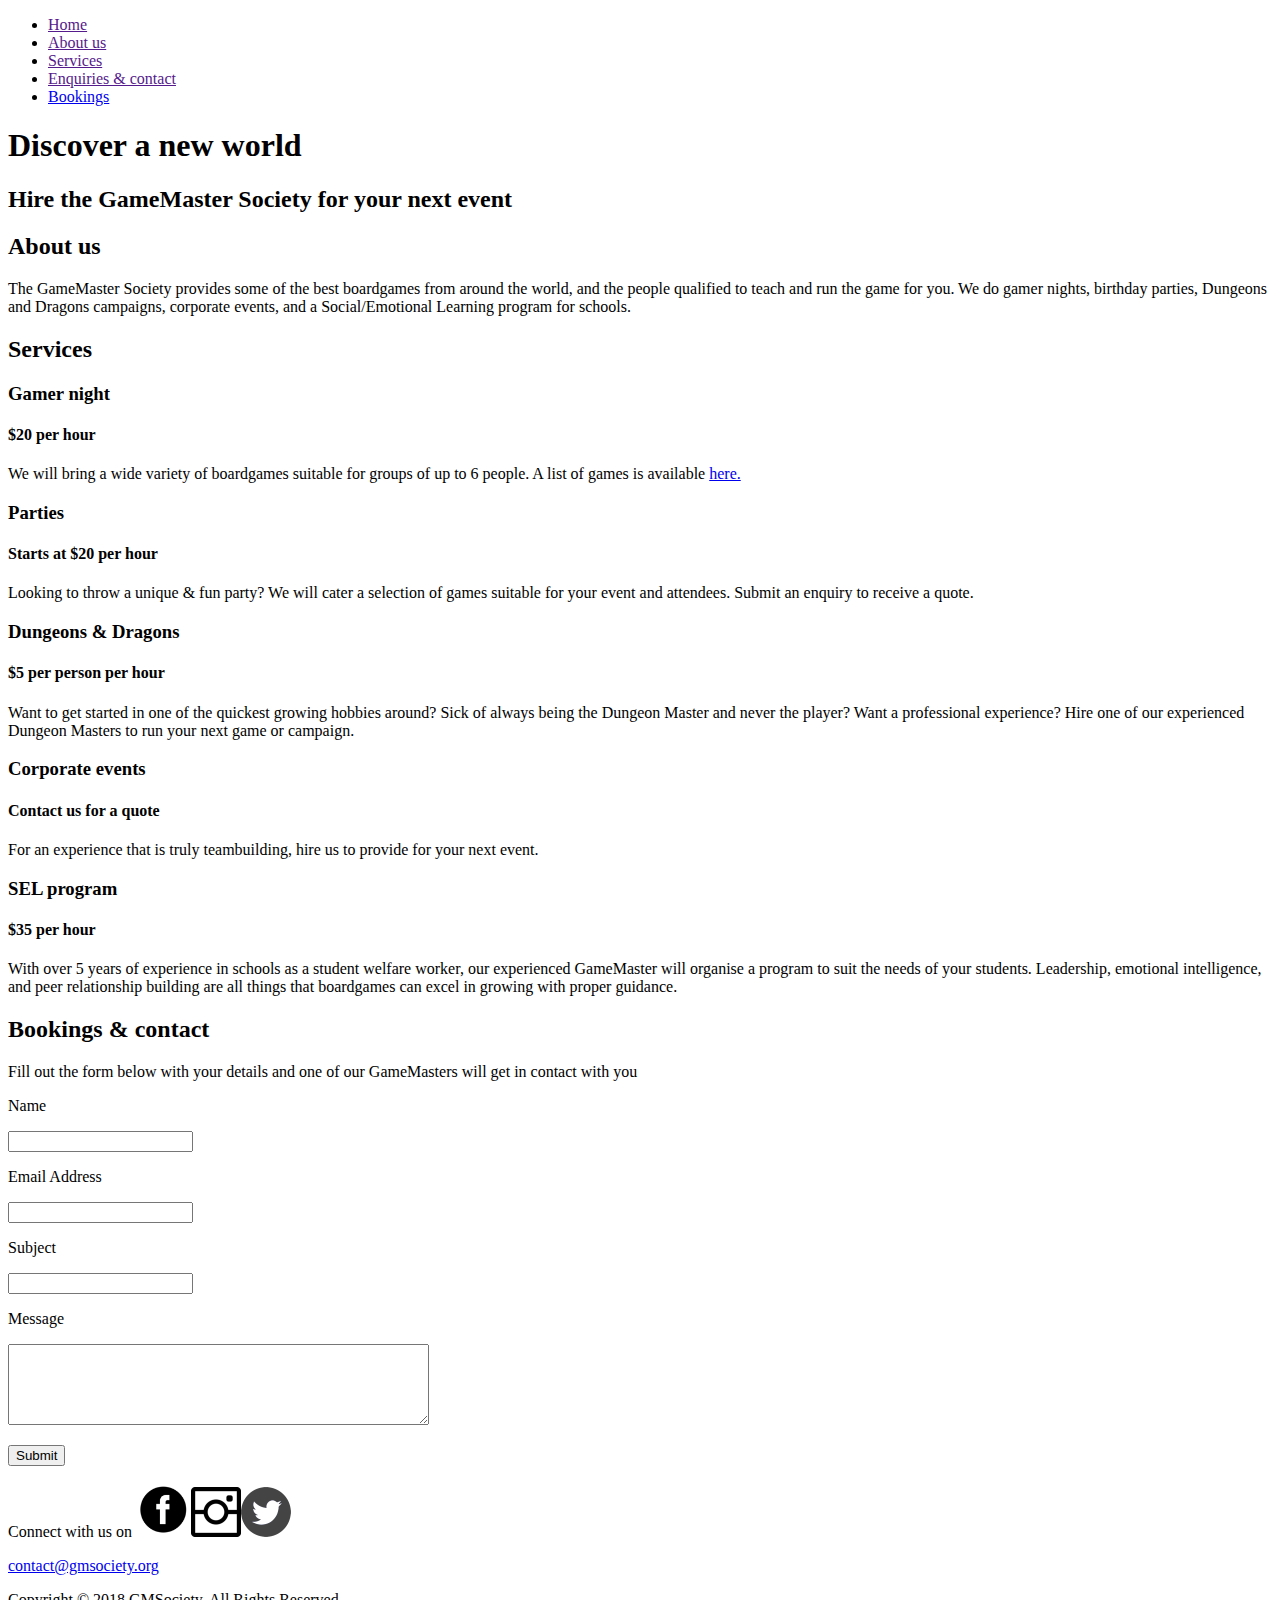
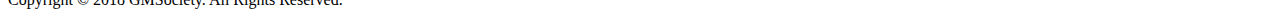
==== index.html @ 57d0c1d2 "Initial commit" ====
<!DOCTYPE html>
<html>

<script>

</script>

<head>
	<title>Game Master Society</title>
	<link rel="stylesheet" href="resources/gmsoc.css">
	<link href="https://fonts.googleapis.com/css?family=Abril+Fatface|Oswald" rel="stylesheet">
</head>

<header>
	<ul class="nav">
		<li><a href="">Home</a></li>
		<li><a href="">About us</a></li>
		<li><a href="">Services</a></li>
		<li><a href="">Enquiries &amp; contact</a></li>
		<li><a href="/book">Bookings</a></li>
	</ul>
</header>

<body>
	<h1>Discover a new world</h1>
	<h2>Hire the GameMaster Society for your next event</h2>
	<div id=about>
	<h2>About us</h2>
		<p>The GameMaster Society provides some of the best boardgames from around the world, and the people qualified to teach and run the game for you. We do gamer nights, birthday parties, Dungeons and Dragons campaigns, corporate events, and a Social/Emotional Learning program for schools.</p>
	</div>
	<div id=services>
	<h2>Services</h2>
	<div id=services1>
	<h3>Gamer night</h3>
		<h4>$20 per hour</h4>
		<p>We will bring a wide variety of boardgames suitable for groups of up to 6 people. A list of games is available <a href="gameslist.pdf">here.</a></p>
	<h3>Parties</h3>
		<h4>Starts at $20 per hour</h4>
		<p>Looking to throw a unique &amp; fun party? We will cater a selection of games suitable for your event and attendees. Submit an enquiry to receive a quote.</p>
	<h3>Dungeons &amp; Dragons</h3>
		<h4>$5 per person per hour</h4>
		<p>Want to get started in one of the quickest growing hobbies around? Sick of always being the Dungeon Master and never the player? Want a professional experience? Hire one of our experienced Dungeon Masters to run your next game or campaign.</p>
	</div>
	<div id=services2>
	<h3>Corporate events</h3>
		<h4>Contact us for a quote</h4>
		<p>For an experience that is truly teambuilding, hire us to provide for your next event.</p>
	<h3>SEL program</h3>
		<h4>$35 per hour</h4>
		<p>With over 5 years of experience in schools as a student welfare worker, our experienced GameMaster will organise a program to suit the needs of your students. Leadership, emotional intelligence, and peer relationship building are all things that boardgames can excel in growing with proper guidance.</p>
	</div>
</div>
	<div id=bookings>
	<h2>Bookings &amp; contact</h2>
		<p>Fill out the form below with your details and one of our GameMasters will get in contact with you</p>
		<form action="booking.php" method="post">
	<p>Name</p>
		<p><input name="name" required></p>
	<p>Email Address</p>
		<p><input type="email" name="email" required></p>
	<p>Subject</p>
		<p><input name="subject" required></p>
	<p>Message</p>
		<textarea rows="5" cols="50"></textarea>
	<p><input type="submit"></p>
	</form>
</div>
</body>

<footer>
	<p>Connect with us on <a href="facebook.com"><img src="resources/facebook.png" width="55" height="55" title="Facebook" alt="Facebook"></a><a href="instagram.com"><img src="resources/instagram.png" width="50" height="50" title="Instagram" alt="Instagram"></a><a href="twitter.com"><img src="resources/twitter.png" width="50" height="50" title="Twitter" alt="Twitter"></a></p>
	<p><a href="mailto:contact@gmsociety.org">contact@gmsociety.org</a></p>
	<p>Copyright © 2018 GMSociety. All Rights Reserved.</p>
</footer>
</html>
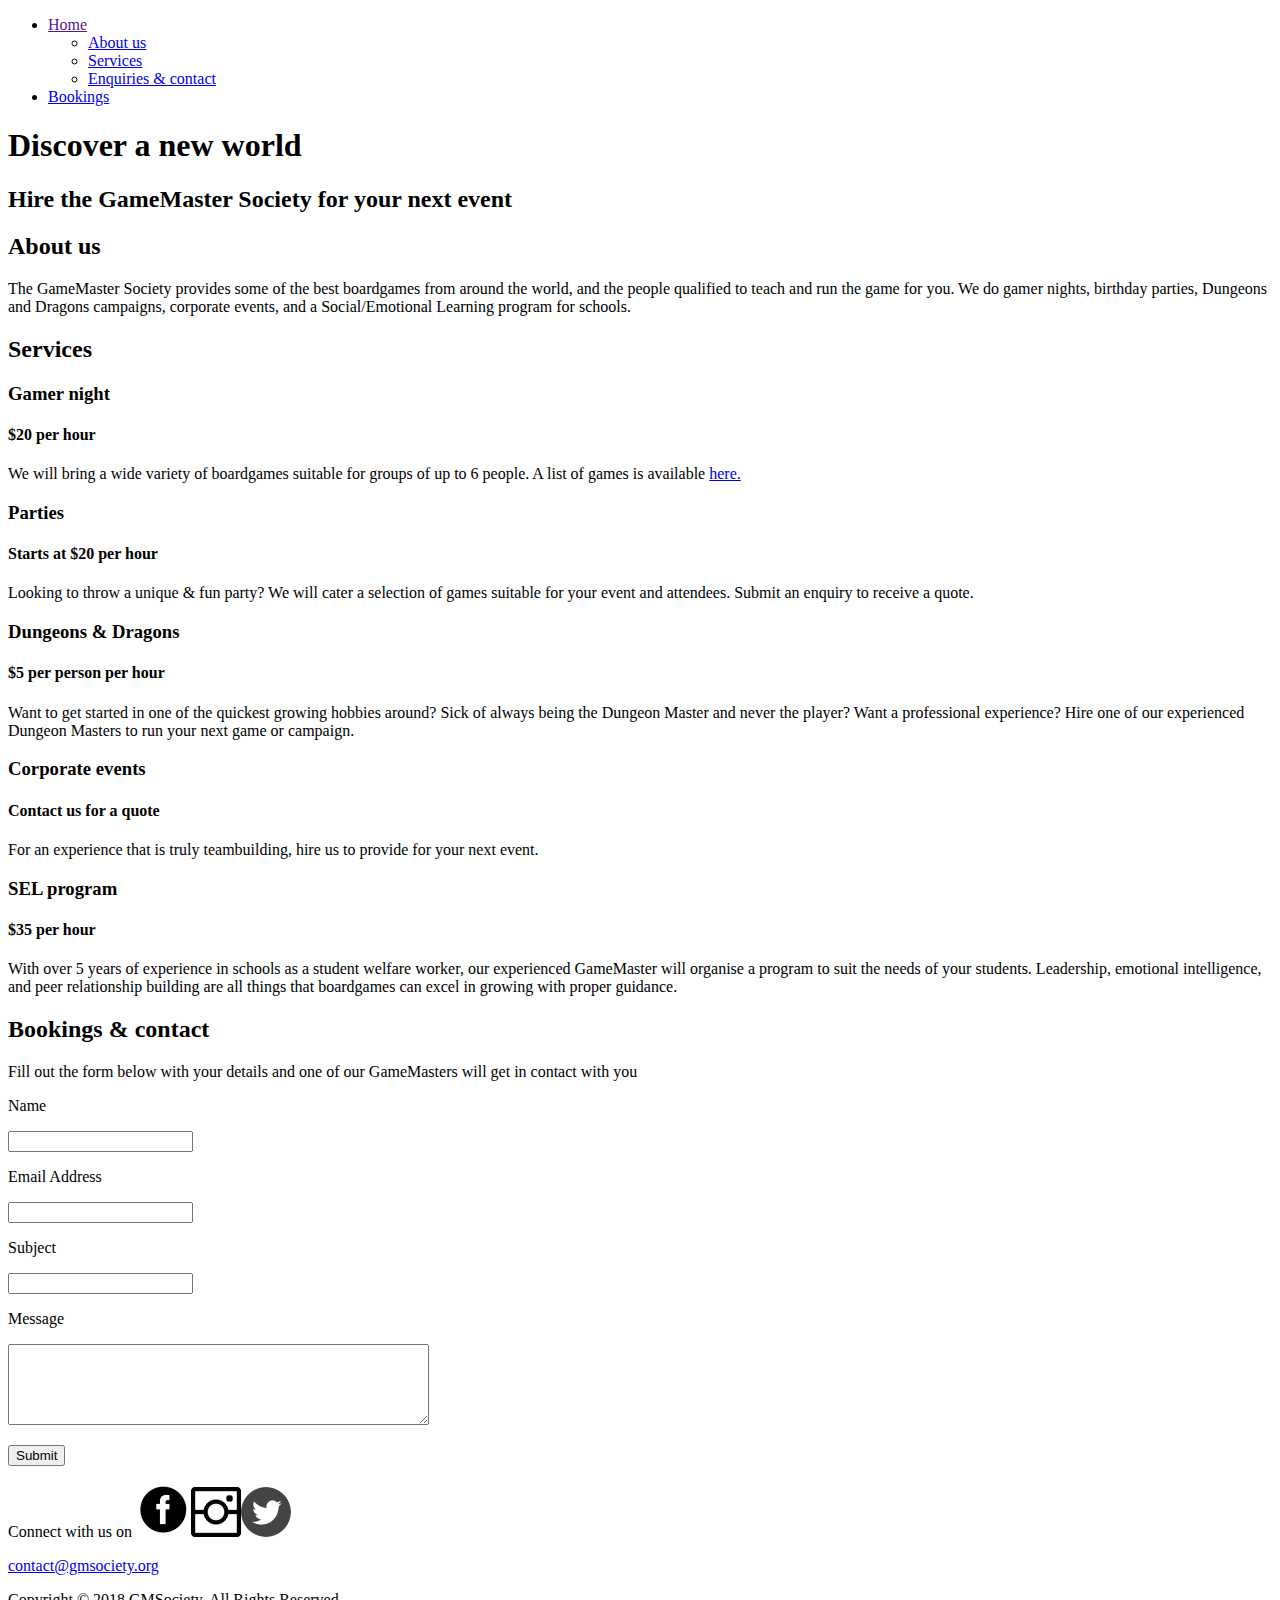
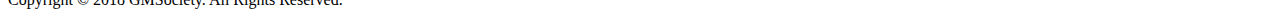
==== commit ebd4e71c: "Nav update" ====
--- a/index.html
+++ b/index.html
@@ -14,9 +14,11 @@
 <header>
 	<ul class="nav">
 		<li><a href="">Home</a></li>
-		<li><a href="">About us</a></li>
-		<li><a href="">Services</a></li>
-		<li><a href="">Enquiries &amp; contact</a></li>
+			<ul class="jumpnav">
+				<li><a href="#about">About us</a></li>
+				<li><a href="#services">Services</a></li>
+				<li><a href="#enquiry">Enquiries &amp; contact</a></li>
+			</ul>
 		<li><a href="/book">Bookings</a></li>
 	</ul>
 </header>
@@ -50,7 +52,7 @@
 		<p>With over 5 years of experience in schools as a student welfare worker, our experienced GameMaster will organise a program to suit the needs of your students. Leadership, emotional intelligence, and peer relationship building are all things that boardgames can excel in growing with proper guidance.</p>
 	</div>
 </div>
-	<div id=bookings>
+	<div id=enquiry>
 	<h2>Bookings &amp; contact</h2>
 		<p>Fill out the form below with your details and one of our GameMasters will get in contact with you</p>
 		<form action="booking.php" method="post">
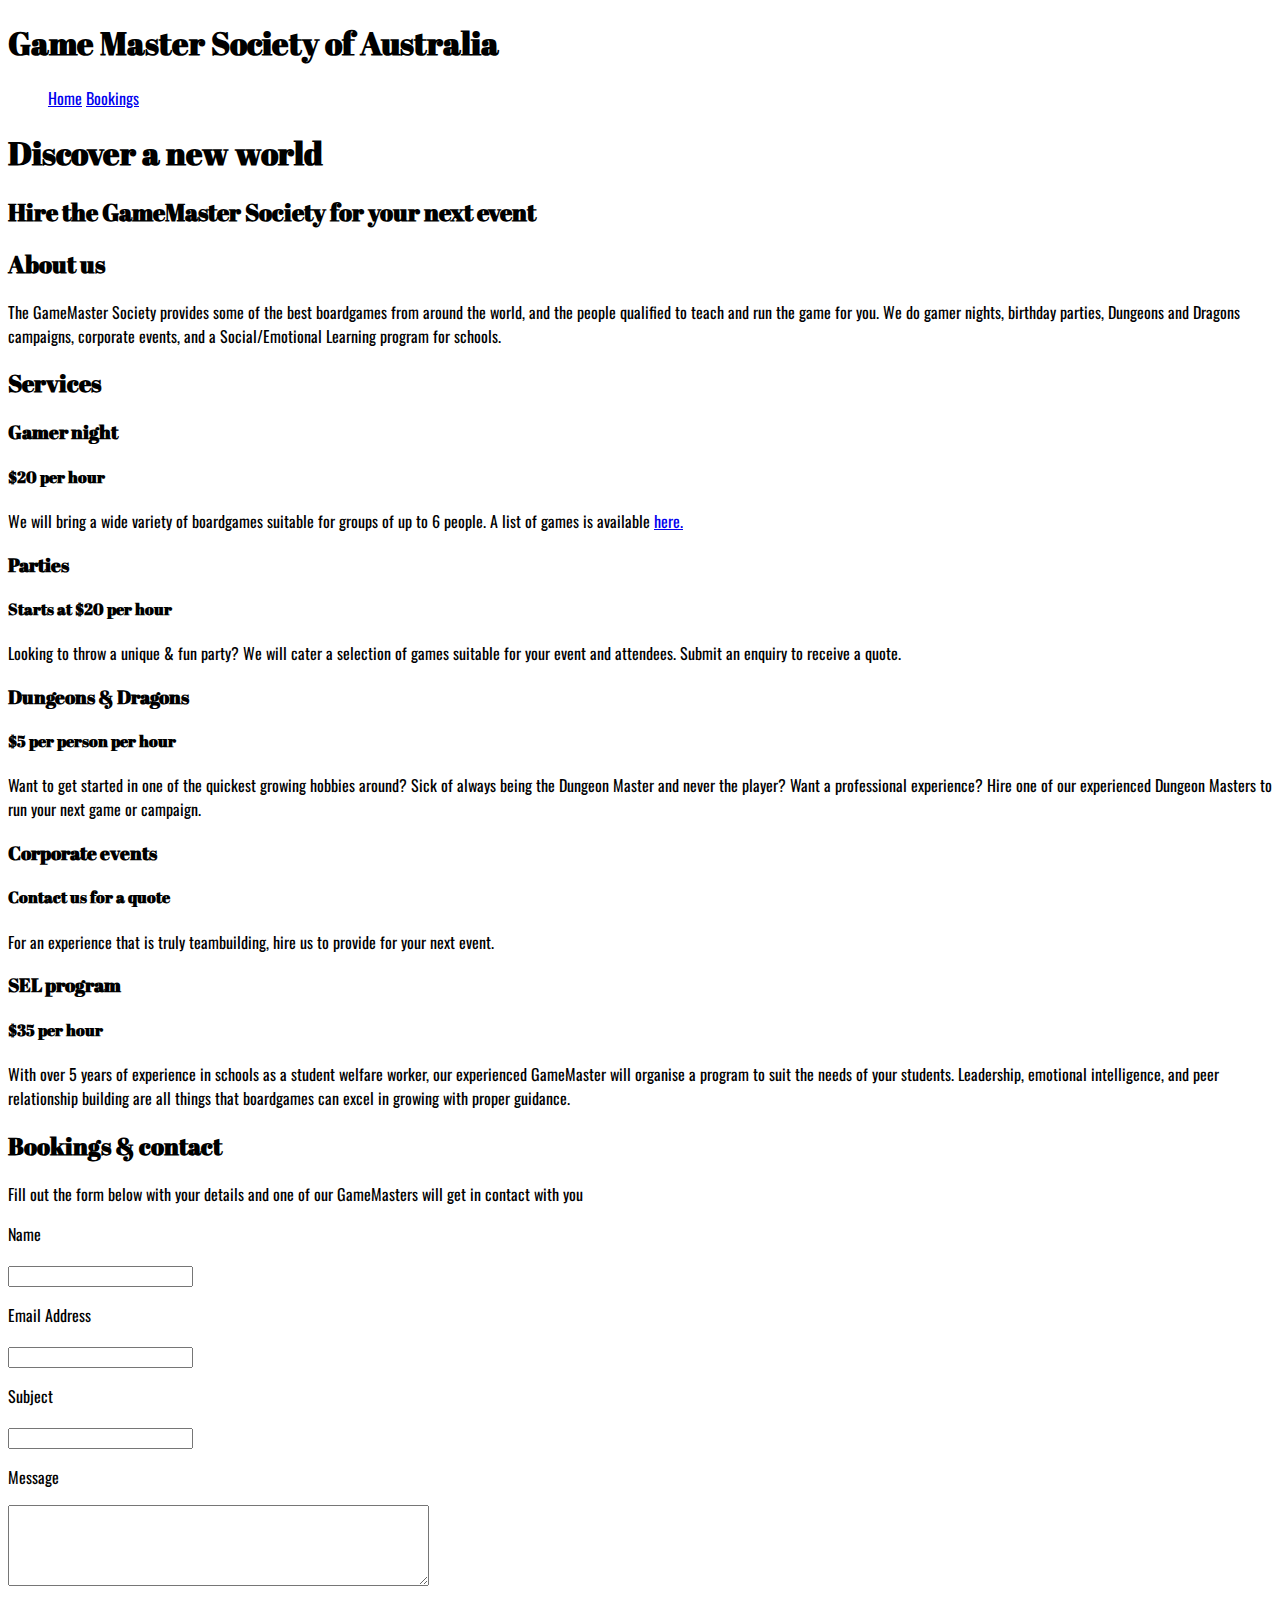
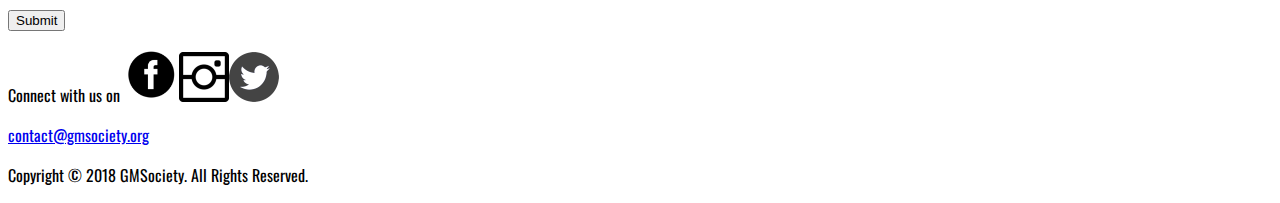
==== commit c8a673ed: "Navmenu fix" ====
--- a/index.html
+++ b/index.html
@@ -12,20 +12,26 @@
 </head>
 
 <header>
-	<ul class="nav">
-		<li><a href="">Home</a></li>
-			<ul class="jumpnav">
+	<h1>Game Master Society of Australia</h1>
+<div id="nav">
+	<ul>
+		<li><a href="#home">Home</a>
+			<ul>
 				<li><a href="#about">About us</a></li>
 				<li><a href="#services">Services</a></li>
 				<li><a href="#enquiry">Enquiries &amp; contact</a></li>
 			</ul>
+		</li>
 		<li><a href="/book">Bookings</a></li>
 	</ul>
+</div>
 </header>
 
 <body>
+	<div id=home>
 	<h1>Discover a new world</h1>
 	<h2>Hire the GameMaster Society for your next event</h2>
+	</div>
 	<div id=about>
 	<h2>About us</h2>
 		<p>The GameMaster Society provides some of the best boardgames from around the world, and the people qualified to teach and run the game for you. We do gamer nights, birthday parties, Dungeons and Dragons campaigns, corporate events, and a Social/Emotional Learning program for schools.</p>
--- a/resources/gmsoc.css
+++ b/resources/gmsoc.css
@@ -0,0 +1,23 @@
+h1, h2, h3, h4 {
+	font-family: 'Abril Fatface', cursive;
+}
+
+p, li {
+	font-family: 'Oswald', sans-serif;
+}
+#nav li{
+	display: inline;
+}
+#nav li ul{
+	position: absolute;
+	display: block;
+	visibility: hidden;
+	opacity: 0;
+	transition: all 0.5s ease;
+}
+#nav li:hover ul{
+	position: absolute;
+	display: block;
+	visibility: visible;
+	opacity: 1;
+}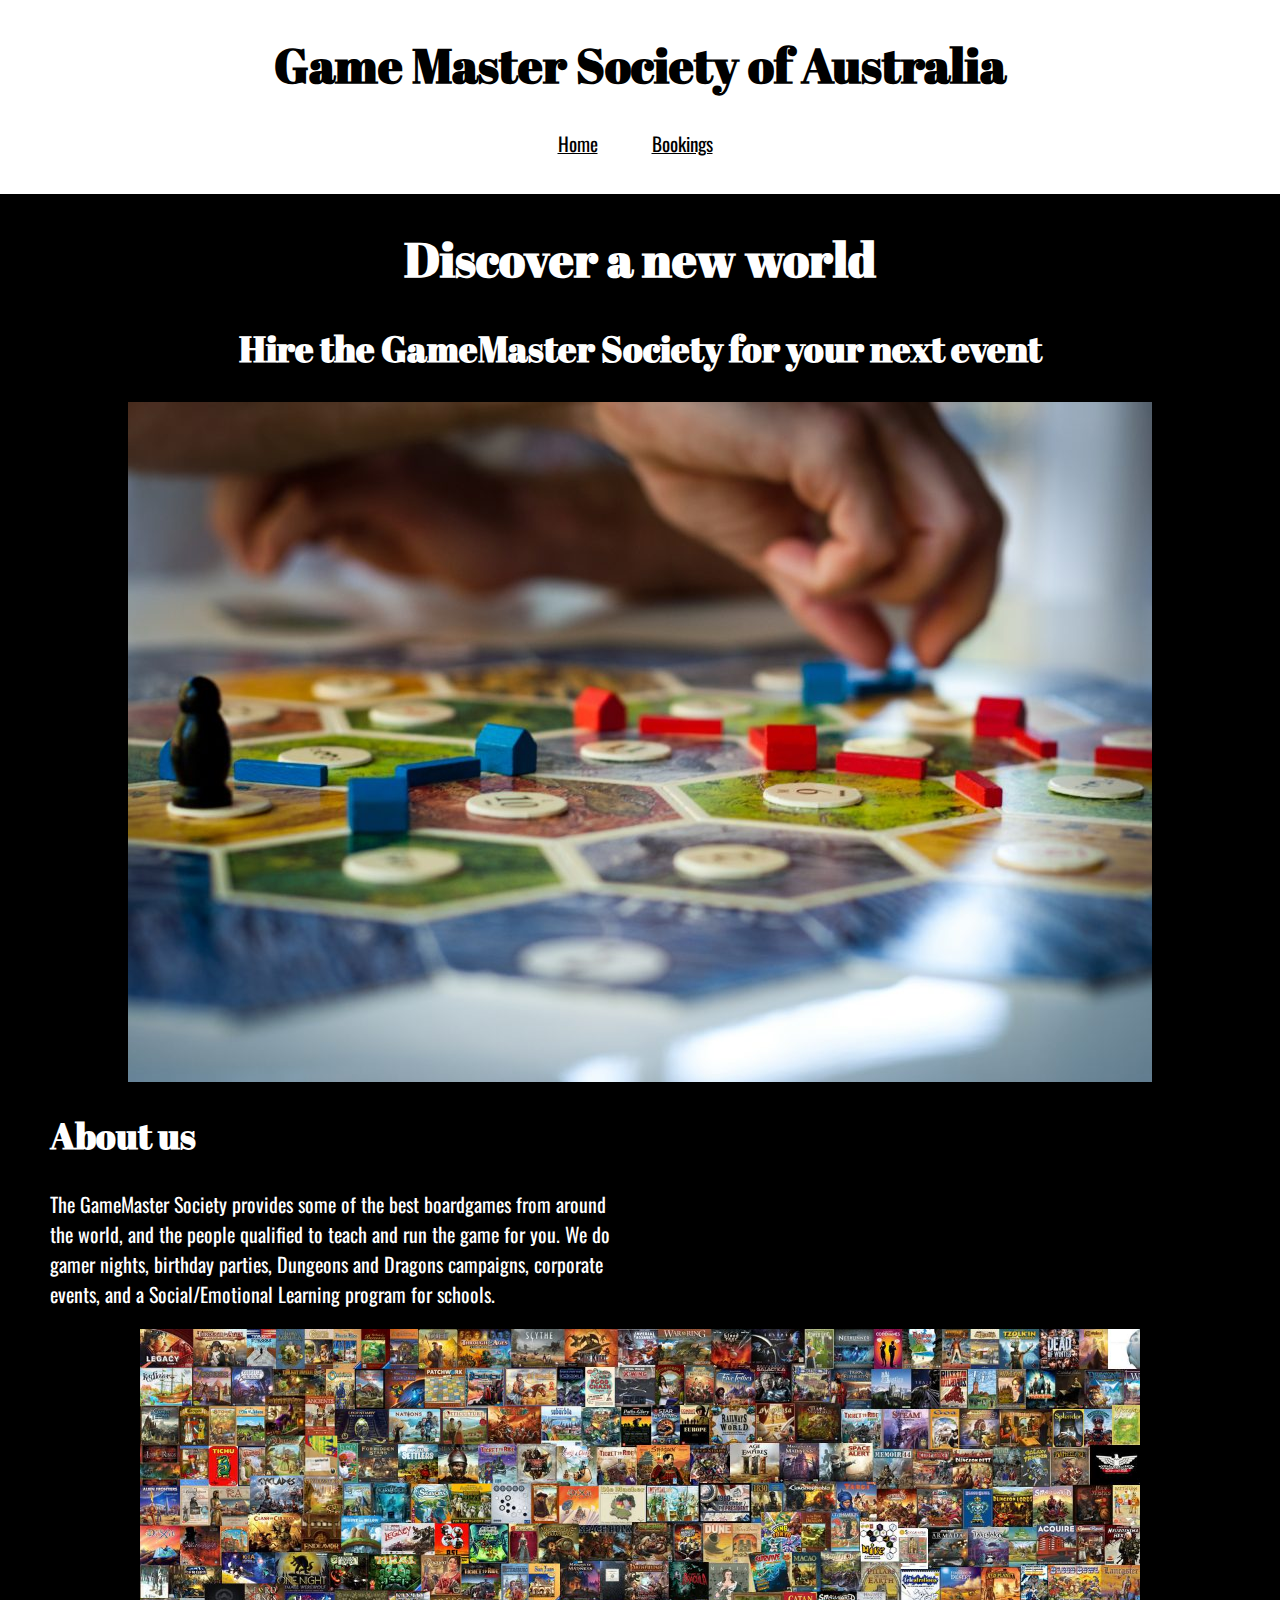
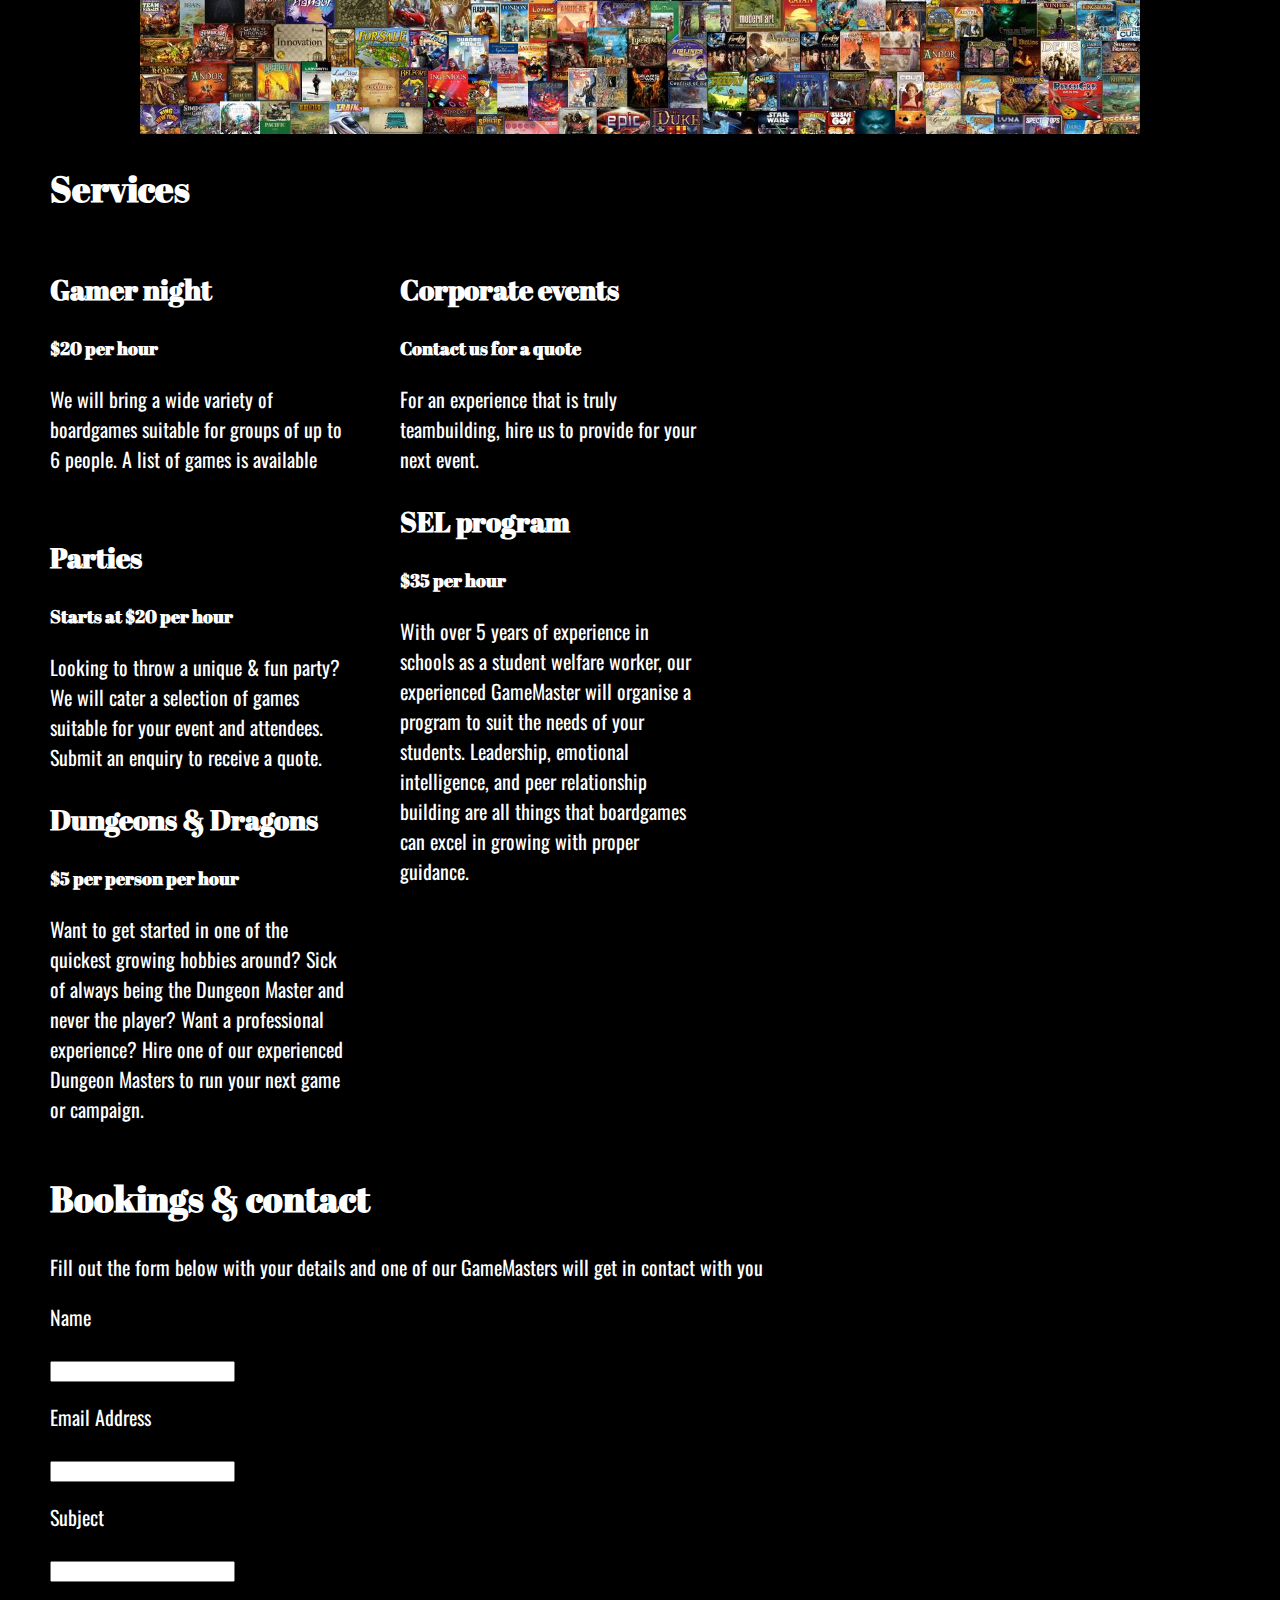
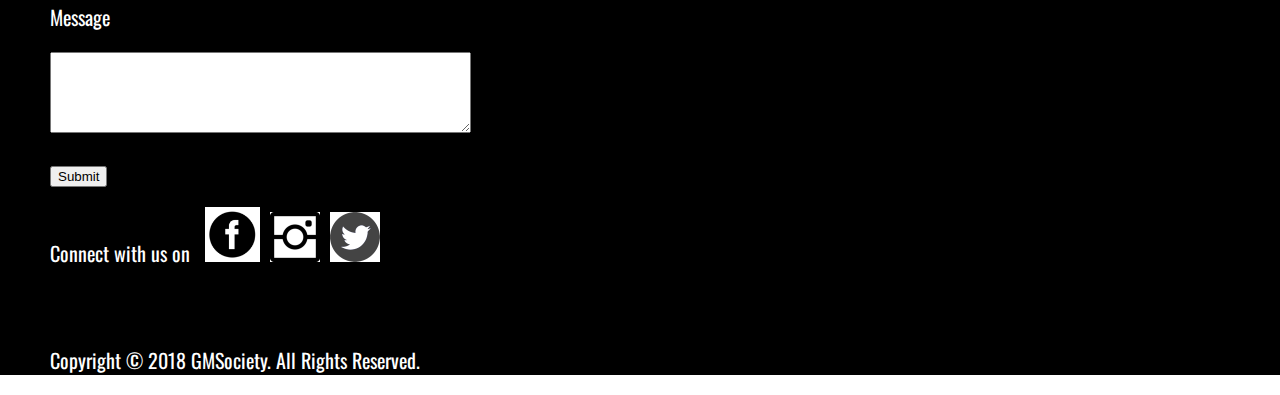
==== commit 489f47c6: "finalising webpage" ====
--- a/index.html
+++ b/index.html
@@ -31,11 +31,13 @@
 	<div id=home>
 	<h1>Discover a new world</h1>
 	<h2>Hire the GameMaster Society for your next event</h2>
+	<img class=splash src=resources/game3.jpg alt="game picture">
 	</div>
 	<div id=about>
 	<h2>About us</h2>
 		<p>The GameMaster Society provides some of the best boardgames from around the world, and the people qualified to teach and run the game for you. We do gamer nights, birthday parties, Dungeons and Dragons campaigns, corporate events, and a Social/Emotional Learning program for schools.</p>
 	</div>
+	<img class=splash src=resources/game1.jpg alt="game picture" height="405" width="1000">
 	<div id=services>
 	<h2>Services</h2>
 	<div id=services1>
--- a/resources/gmsoc.css
+++ b/resources/gmsoc.css
@@ -1,3 +1,35 @@
+html {
+	background-color: white;
+}
+
+header {
+	background-color: white;
+	color: black;
+	padding-bottom: 20px;
+	text-align: center
+}
+
+body {
+	background-color: black;
+	color: white;
+	margin: 0 0 0 0;
+}
+
+img {
+	display: block;
+	margin-left: auto;
+	margin-right: auto;
+	background-color: white;
+}
+
+footer img {
+	display: inline-block;
+	margin-left: 10px;
+}
+footer {
+	margin-left: 50px
+}
+
 h1, h2, h3, h4 {
 	font-family: 'Abril Fatface', cursive;
 }
@@ -5,19 +37,79 @@
 p, li {
 	font-family: 'Oswald', sans-serif;
 }
+
+p {
+	font-size: 20px;
+}
+
+h1 {
+	font-size: 3em;
+}
+h2 {
+	font-size: 2.25em;
+}
+h3 {
+	font-size: 1.75em;
+}
+h4{
+	font-size: 1.125em;
+}
+
+a {
+	color: black;
+	font-size: 1.2em;
+}
+
+#nav {
+}
+
 #nav li{
 	display: inline;
+	padding-right: 50px;
 }
 #nav li ul{
 	position: absolute;
-	display: block;
+	display: block-inline;
 	visibility: hidden;
 	opacity: 0;
-	transition: all 0.5s ease;
+	transition: all 1s ease;
+	text-align: left;
 }
 #nav li:hover ul{
 	position: absolute;
-	display: block;
+	display: block-inline;
 	visibility: visible;
 	opacity: 1;
-}+	padding-left: 35%
+}
+
+#home {
+	text-align: center;
+}
+
+#about {
+	width: 560px;
+	padding-left: 50px;
+}
+
+#services {
+	padding-left: 50px;
+}
+#services:after {
+	content: "";
+	display: table;
+	clear: both;
+}
+#services1 {
+	float: left;
+	width: 300px;
+}
+#services2 {
+	float: left;
+	width: 300px;
+	margin-left: 50px;
+}
+
+#enquiry {
+	margin-left: 50px;
+}
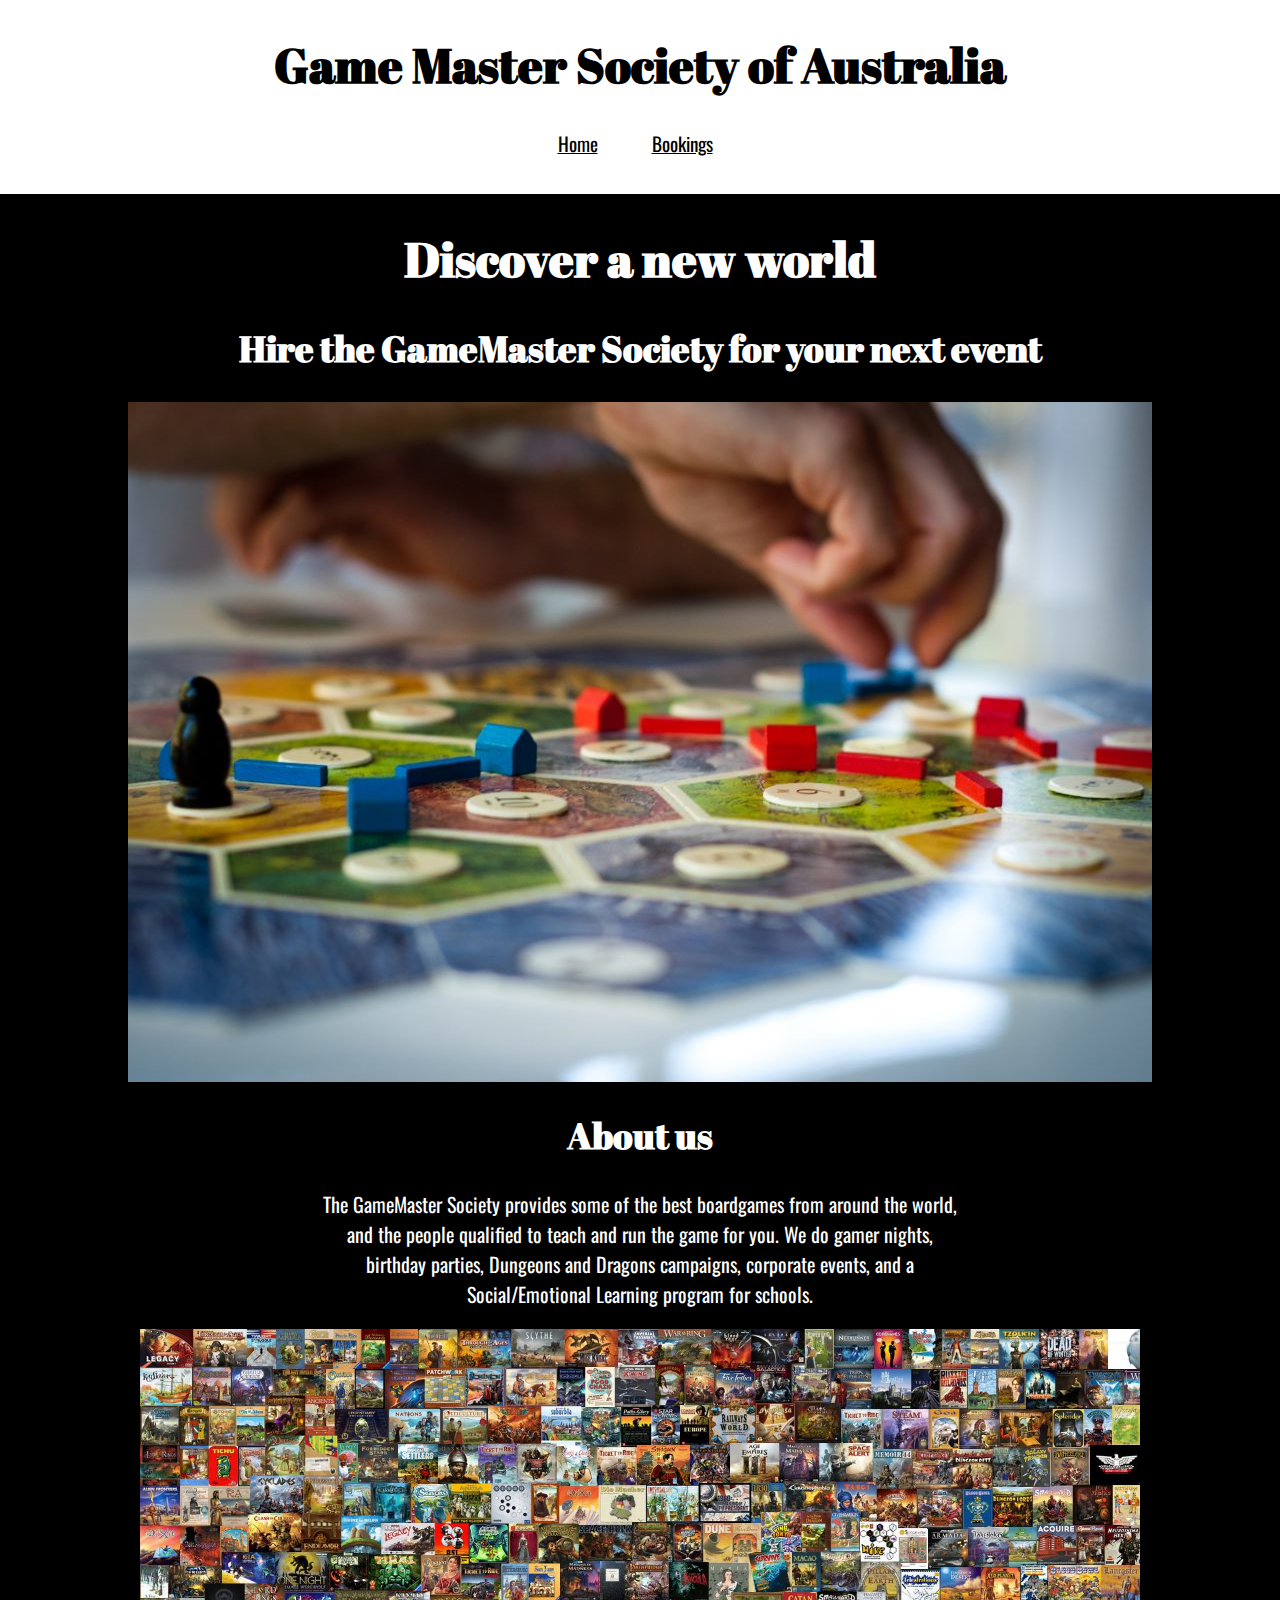
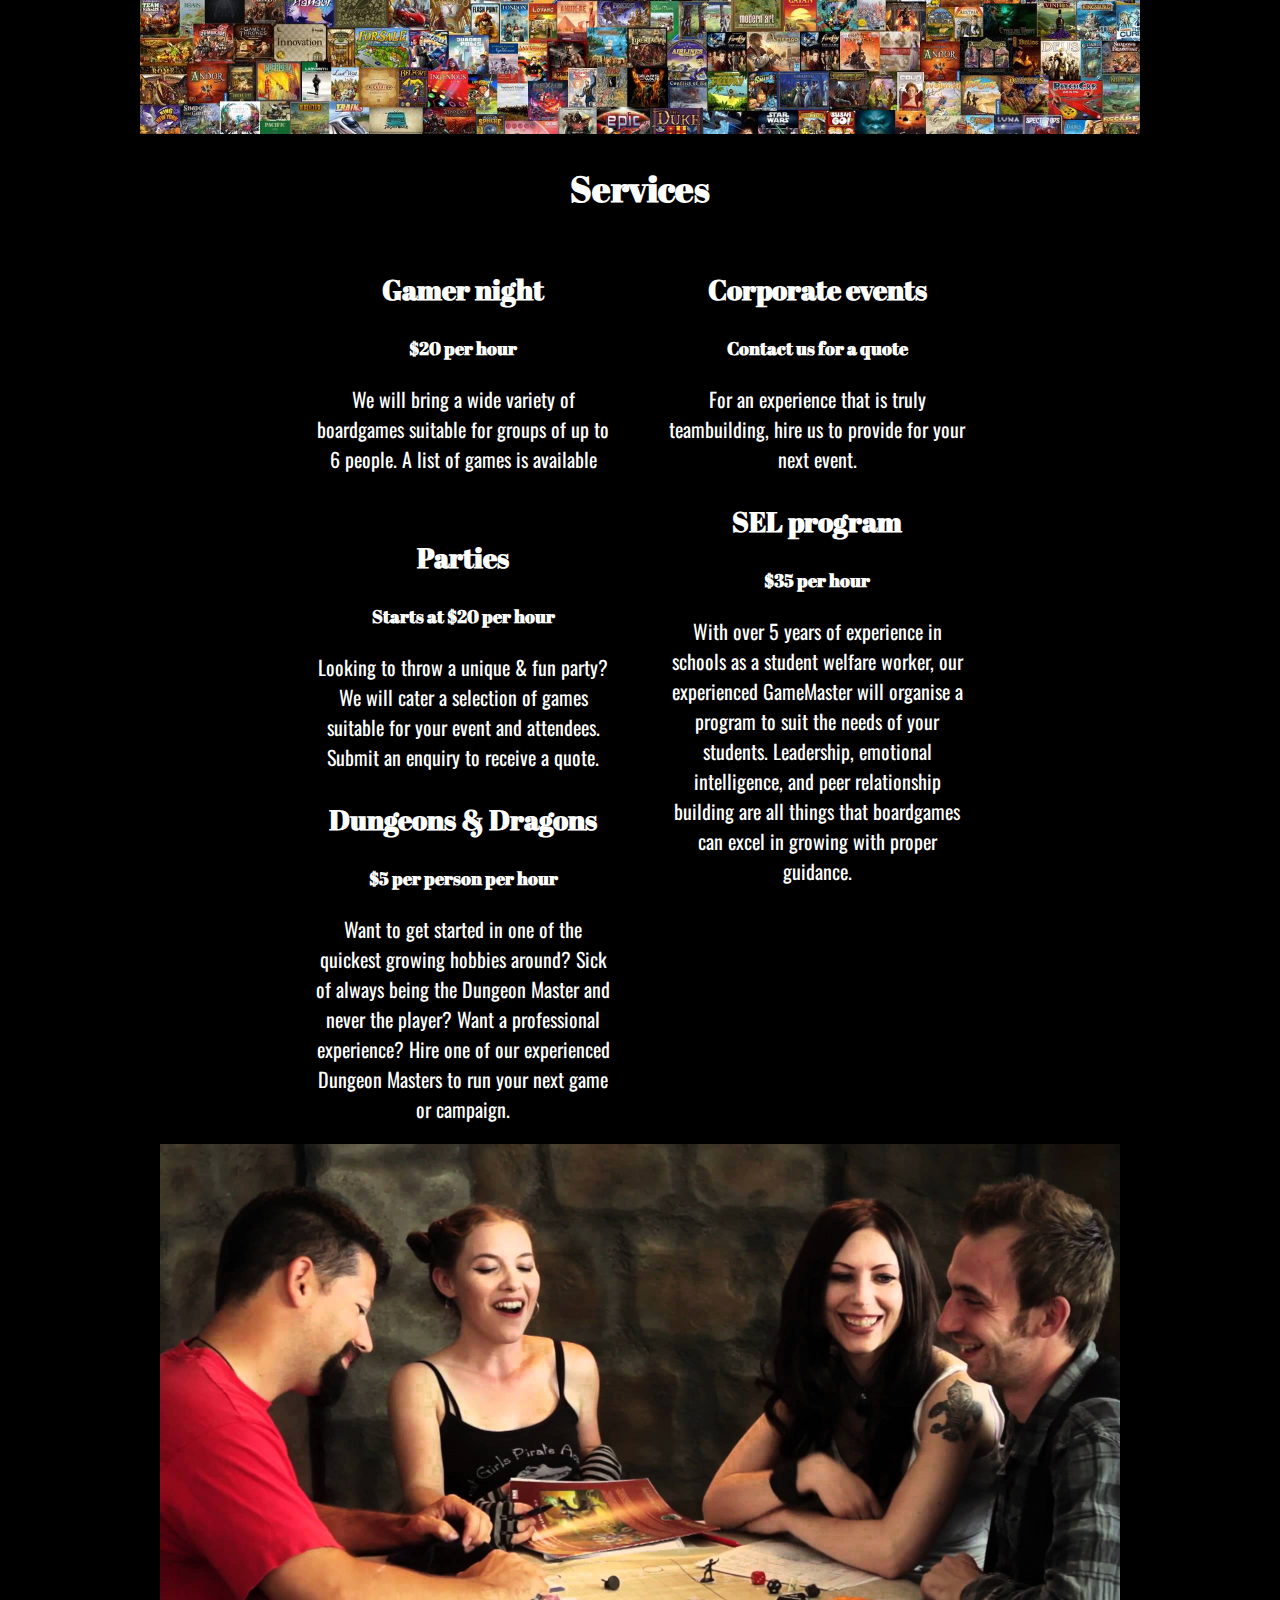
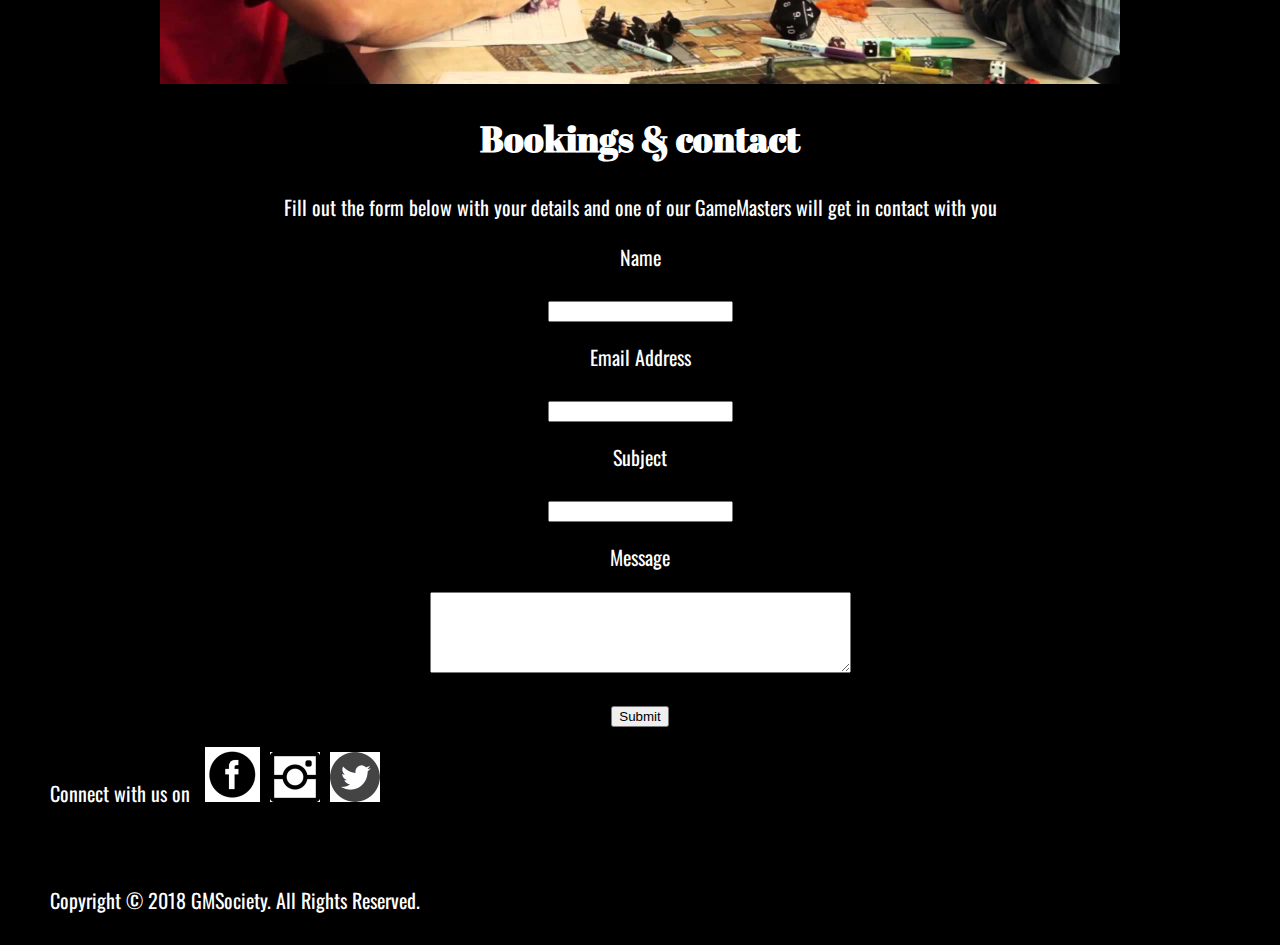
==== commit 7e4d7f95: "booking page" ====
--- a/index.html
+++ b/index.html
@@ -22,7 +22,7 @@
 				<li><a href="#enquiry">Enquiries &amp; contact</a></li>
 			</ul>
 		</li>
-		<li><a href="/book">Bookings</a></li>
+		<li><a href="book/index.html">Bookings</a></li>
 	</ul>
 </div>
 </header>
@@ -60,10 +60,11 @@
 		<p>With over 5 years of experience in schools as a student welfare worker, our experienced GameMaster will organise a program to suit the needs of your students. Leadership, emotional intelligence, and peer relationship building are all things that boardgames can excel in growing with proper guidance.</p>
 	</div>
 </div>
-	<div id=enquiry>
+<img class=splash src=resources/game2.jpg alt="game picture" width="960" height="540">
+<div id=enquiry>
 	<h2>Bookings &amp; contact</h2>
 		<p>Fill out the form below with your details and one of our GameMasters will get in contact with you</p>
-		<form action="booking.php" method="post">
+		<form action="booking.php" method="post" class="form">
 	<p>Name</p>
 		<p><input name="name" required></p>
 	<p>Email Address</p>
--- a/resources/gmsoc.css
+++ b/resources/gmsoc.css
@@ -13,6 +13,7 @@
 	background-color: black;
 	color: white;
 	margin: 0 0 0 0;
+	text-align: center;
 }
 
 img {
@@ -27,14 +28,16 @@
 	margin-left: 10px;
 }
 footer {
-	margin-left: 50px
+	margin-left: 50px;
+	text-align: left;
+	padding-bottom: 10px
 }
 
 h1, h2, h3, h4 {
 	font-family: 'Abril Fatface', cursive;
 }
 
-p, li {
+p, li, label {
 	font-family: 'Oswald', sans-serif;
 }
 
@@ -66,6 +69,7 @@
 #nav li{
 	display: inline;
 	padding-right: 50px;
+	position: relative;
 }
 #nav li ul{
 	position: absolute;
@@ -73,14 +77,17 @@
 	visibility: hidden;
 	opacity: 0;
 	transition: all 1s ease;
-	text-align: left;
+	transition-delay: 0.5s;
+	width: 450px;
+	left: -100%;
 }
 #nav li:hover ul{
 	position: absolute;
 	display: block-inline;
 	visibility: visible;
 	opacity: 1;
-	padding-left: 35%
+	left:-100px;
+	width: 450px;
 }
 
 #home {
@@ -88,12 +95,13 @@
 }
 
 #about {
-	width: 560px;
-	padding-left: 50px;
+	width: 650px;
+	text-align: center;
+	margin: auto;
 }
 
 #services {
-	padding-left: 50px;
+	margin:auto;
 }
 #services:after {
 	content: "";
@@ -101,15 +109,28 @@
 	clear: both;
 }
 #services1 {
-	float: left;
 	width: 300px;
+	display:inline-block;
+	vertical-align: top;
 }
 #services2 {
-	float: left;
 	width: 300px;
-	margin-left: 50px;
+	display:inline-block;
+	vertical-align: top;
+	padding-left: 50px;
 }
 
 #enquiry {
-	margin-left: 50px;
+	margin: auto;
 }
+
+#bookingform {
+	text-align: left;
+	margin-left: 50px
+}
+
+#bookingpic {
+	float: right;
+	display: block-inline;
+	margin: 0 0 0 0;
+}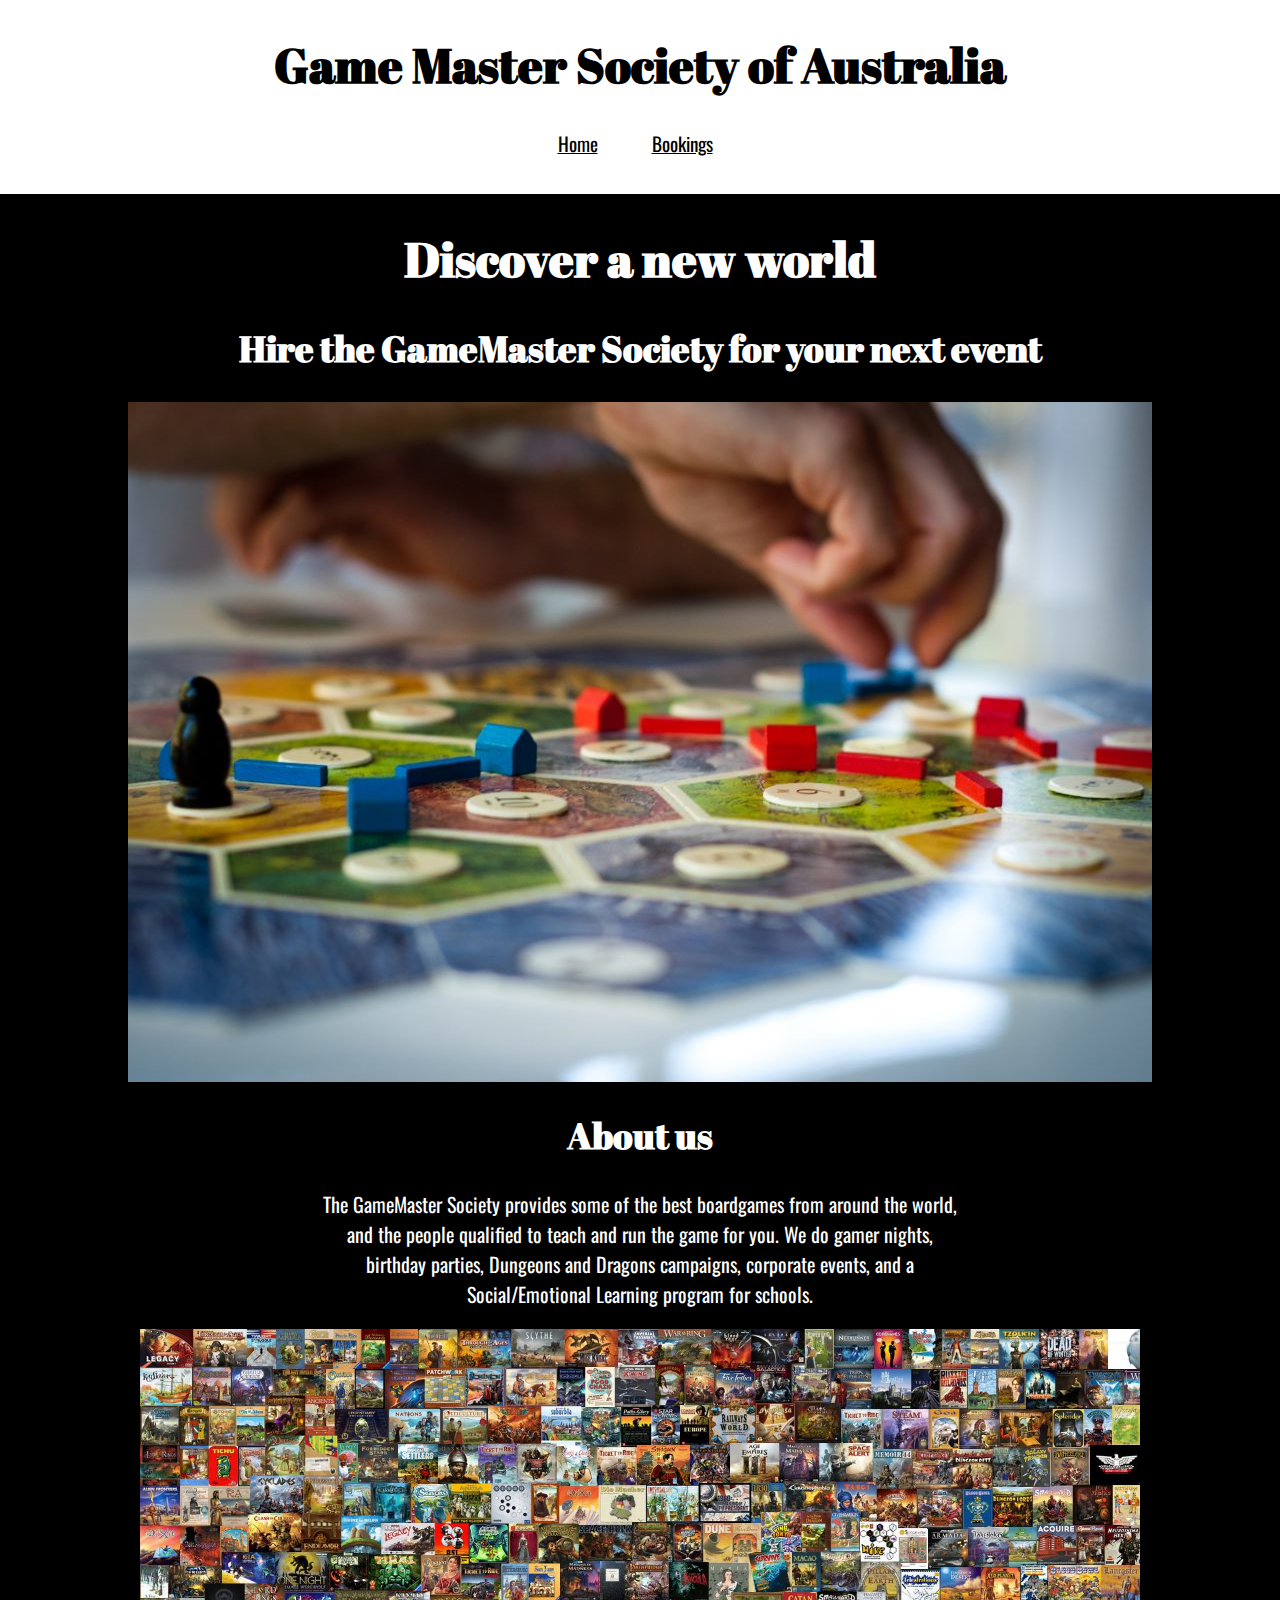
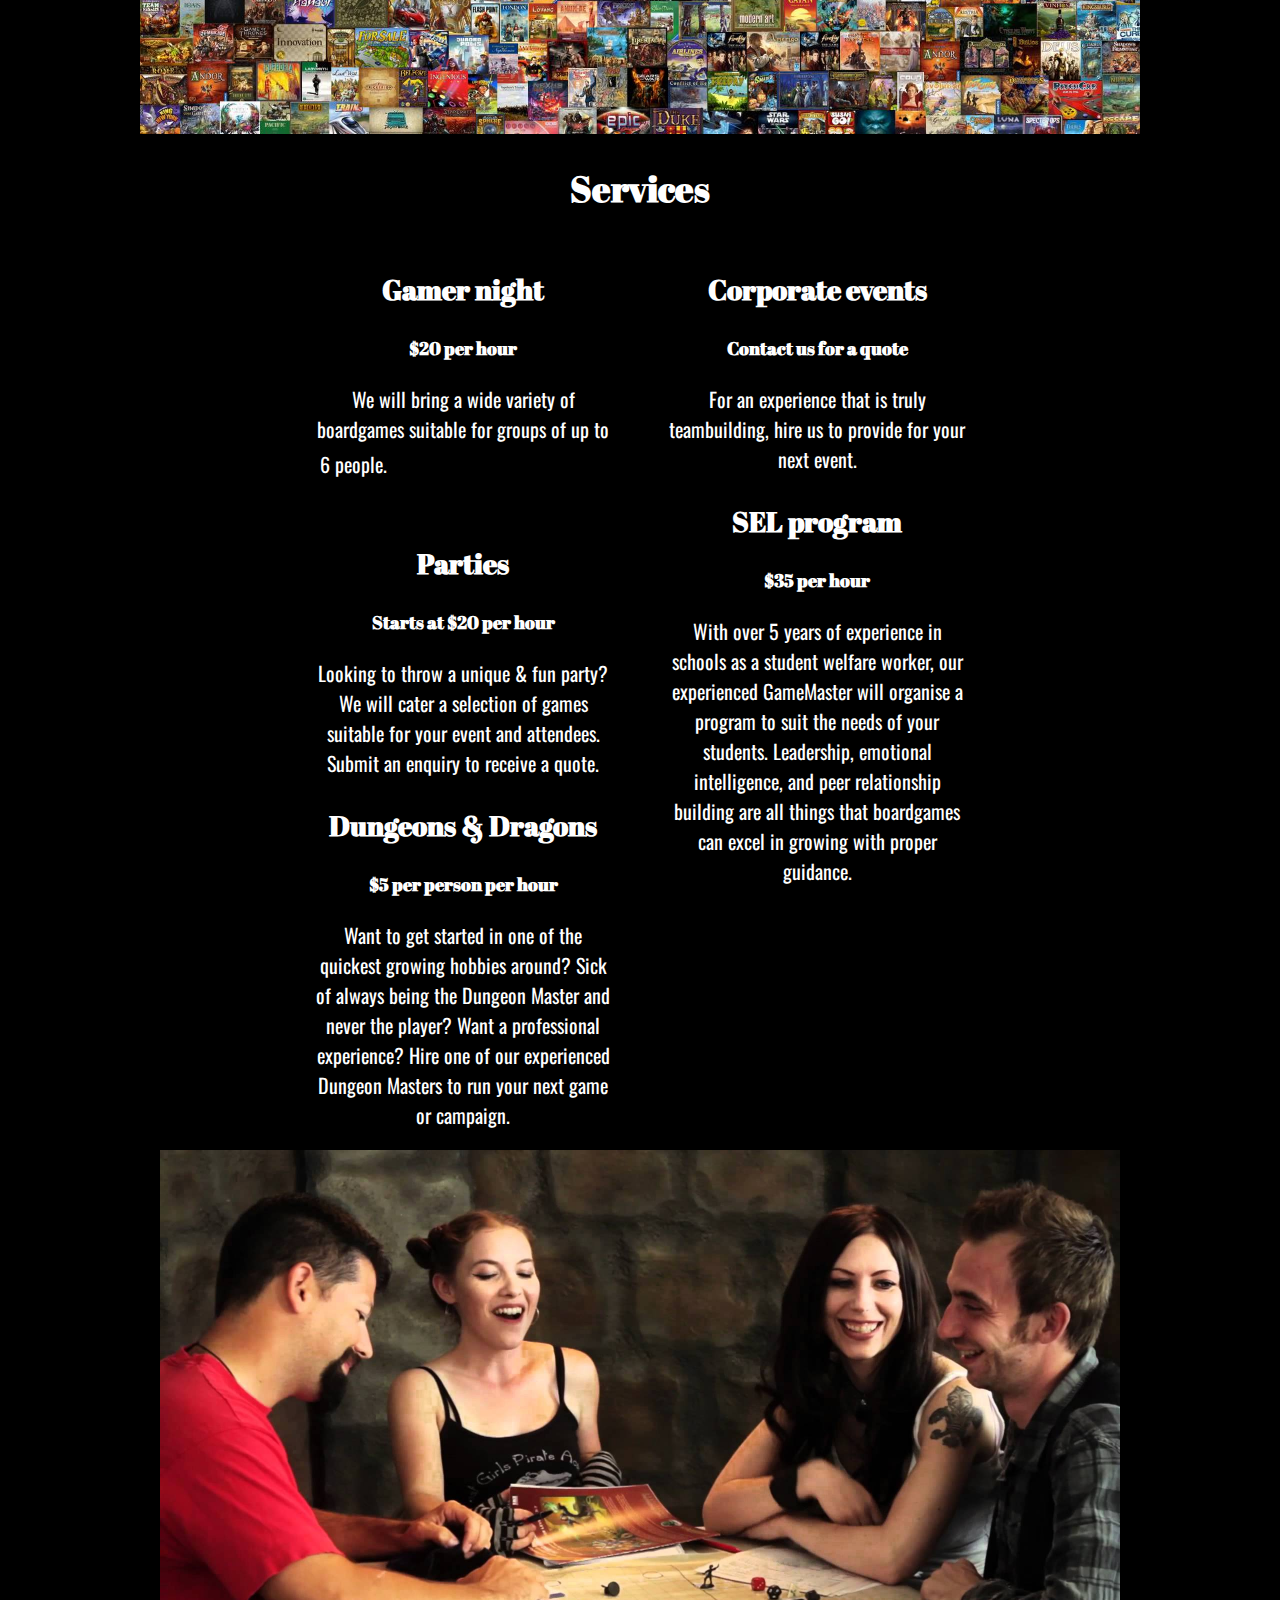
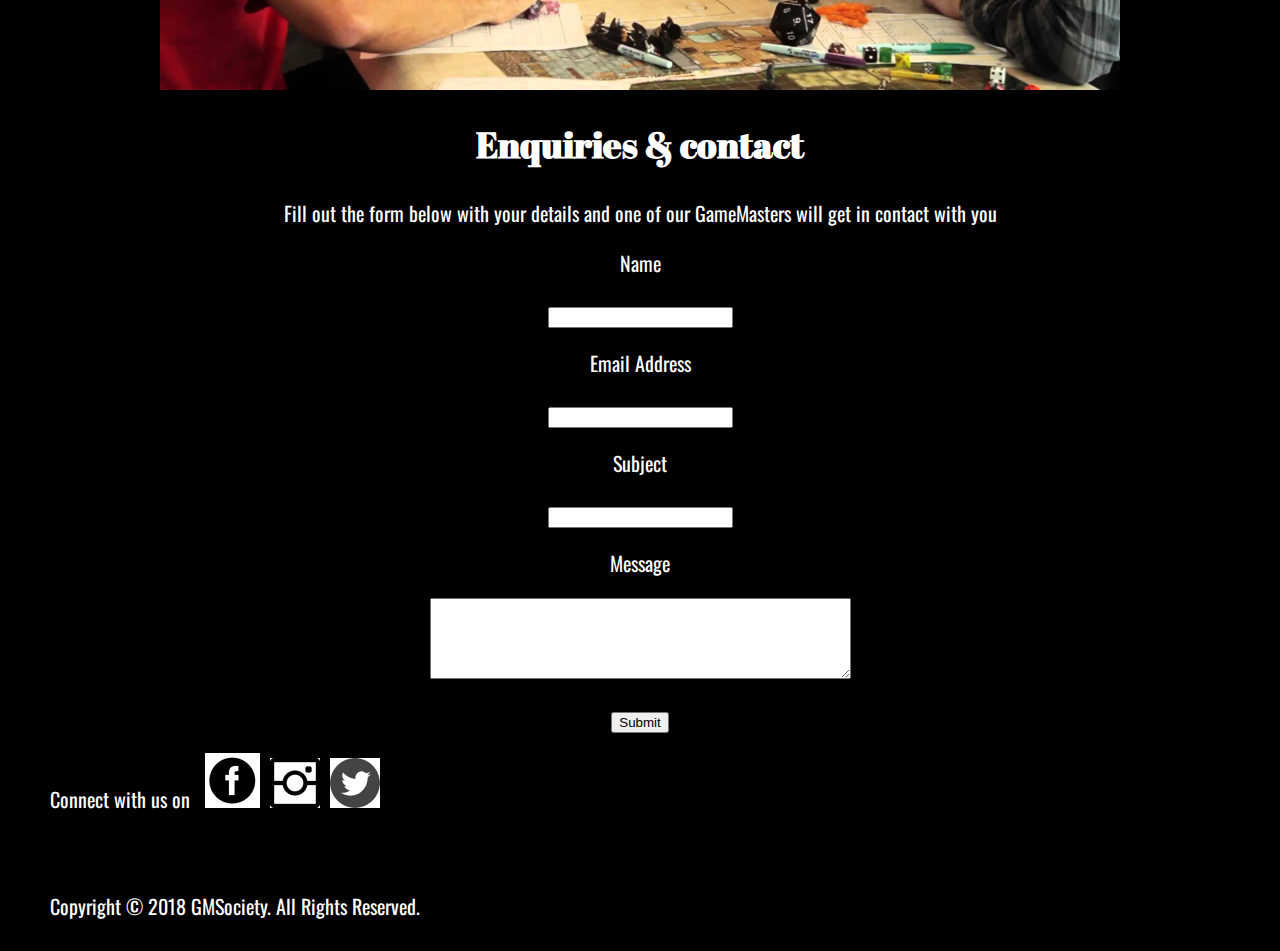
==== commit 84726191: "Clean up" ====
--- a/index.html
+++ b/index.html
@@ -1,5 +1,5 @@
 <!DOCTYPE html>
-<html>
+<html lang="en">
 
 <script>
 
@@ -9,6 +9,10 @@
 	<title>Game Master Society</title>
 	<link rel="stylesheet" href="resources/gmsoc.css">
 	<link href="https://fonts.googleapis.com/css?family=Abril+Fatface|Oswald" rel="stylesheet">
+	<meta charset="utf-8">
+	<meta name="author" content="Daniel McNeil">
+	<meta name="description" content="The Game Master Society provides boardgames, people to teach them, and D&D Dungeon Masters for hire.">
+	<link rel="shortcut icon" href="favicon.ico" type="image/x-icon">
 </head>
 
 <header>
@@ -43,7 +47,7 @@
 	<div id=services1>
 	<h3>Gamer night</h3>
 		<h4>$20 per hour</h4>
-		<p>We will bring a wide variety of boardgames suitable for groups of up to 6 people. A list of games is available <a href="gameslist.pdf">here.</a></p>
+		<p>We will bring a wide variety of boardgames suitable for groups of up to 6 people.<a href="gameslist.pdf" download="Game Society games list">Download a list of games (PDF).</a></p>
 	<h3>Parties</h3>
 		<h4>Starts at $20 per hour</h4>
 		<p>Looking to throw a unique &amp; fun party? We will cater a selection of games suitable for your event and attendees. Submit an enquiry to receive a quote.</p>
@@ -62,9 +66,9 @@
 </div>
 <img class=splash src=resources/game2.jpg alt="game picture" width="960" height="540">
 <div id=enquiry>
-	<h2>Bookings &amp; contact</h2>
+	<h2>Enquiries &amp; contact</h2>
 		<p>Fill out the form below with your details and one of our GameMasters will get in contact with you</p>
-		<form action="booking.php" method="post" class="form">
+		<form action="enquiry.php" method="post" class="form">
 	<p>Name</p>
 		<p><input name="name" required></p>
 	<p>Email Address</p>
